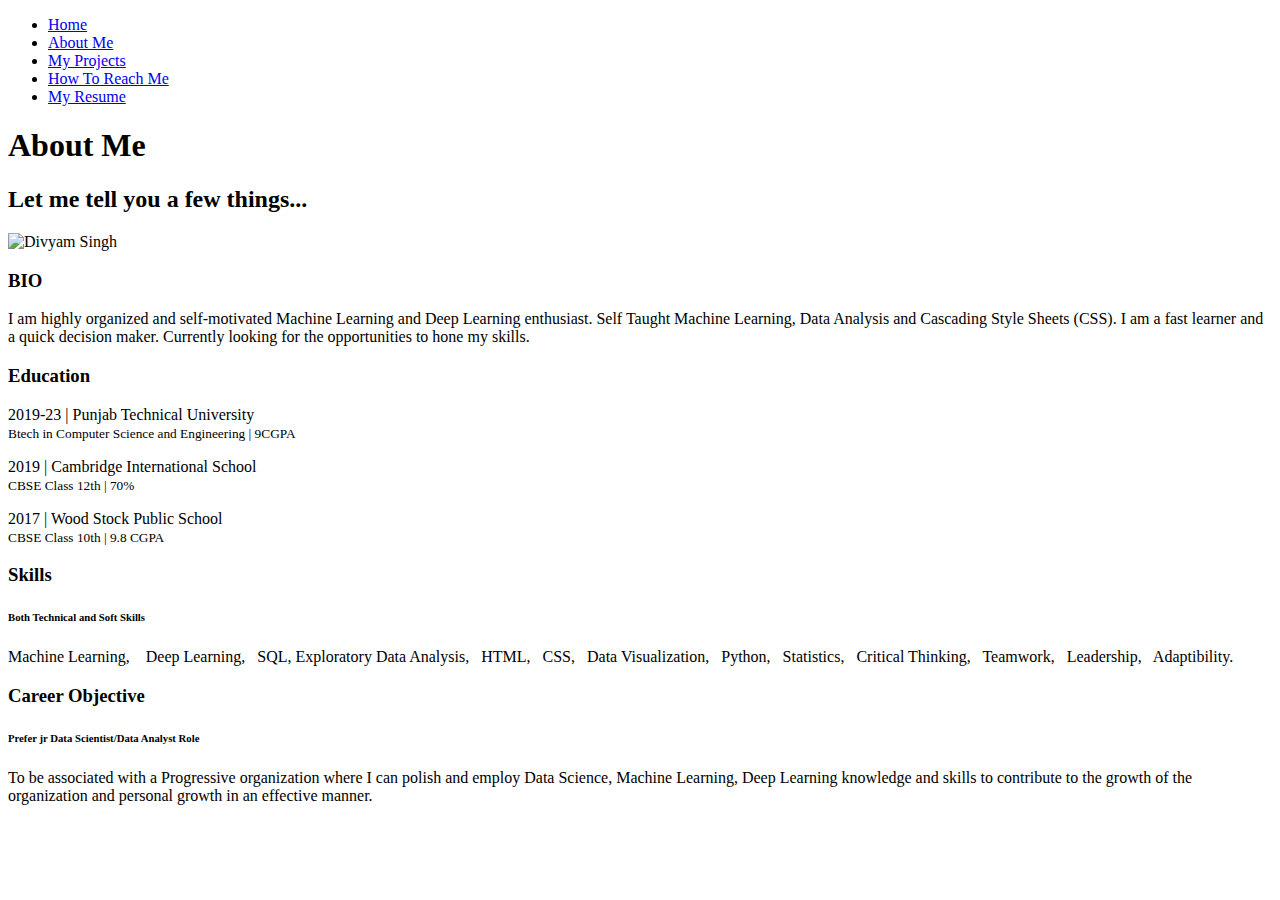
==== about.html @ bfa3bd5e "Update about.html" ====
<!DOCTYPE html>
<html lang="en">
  <head>
    <meta charset="UTF-8" />
    <meta name="viewport" content="width=device-width, initial-scale=1.0" />
    <meta http-equiv="X-UA-Compatible" content="ie=edge" />
    <link
      rel="stylesheet"
      href="https://use.fontawesome.com/releases/v5.2.0/css/all.css"
      integrity="sha384-hWVjflwFxL6sNzntih27bfxkr27PmbbK/iSvJ+a4+0owXq79v+lsFkW54bOGbiDQ"
      crossorigin="anonymous"
    />

    <link rel="stylesheet" href="css/main.css" />
    <title>About Me</title>
  </head>

  <body>
    <header>
      <div class="menu-btn">
        <div class="btn-line"></div>
        <div class="btn-line"></div>
        <div class="btn-line"></div>
      </div> 

      <nav class="menu">
        <div class="menu-branding">
          <div class="portrait"></div>
        </div>
        <ul class="menu-nav">
          <li class="nav-item">
            <a href="index.html" class="nav-link"> Home </a>
          </li>
          <li class="nav-item current">
            <a href="about.html" class="nav-link"> About Me </a>
          </li>
          <li class="nav-item">
            <a href="work.html" class="nav-link"> My Projects </a>
          </li>
          <li class="nav-item">
            <a href="contact.html" class="nav-link"> How To Reach Me </a>
          </li>
          <li class="nav-item">
            <a
              href="https://drive.google.com/file/d/13IR8SjLAOn6hX7vxLKABwBI1sU3oWrXE/view?usp=sharing"
              class="nav-link"
            >
              My Resume
            </a>
          </li>
        </ul>
      </nav>
    </header>

    <main id="about">
      <h1 class="lg-heading unselectable">
        About
        <span class="text-secondary" unselectable>Me</span>
      </h1>
      <h2 class="sm-heading unselectable">Let me tell you a few things...</h2>
      <div class="about-info">
        <img
          src="img/portrait.jpeg"
          alt="Divyam Singh"
          class="bio-image unselectable"
          style="height: 250px; width: 250px"
        />

        <div class="bio">
          <h3 class="text-secondary unselectable">BIO</h3>
          <p class="unselectable">
            I am highly organized and self-motivated Machine Learning and Deep
            Learning enthusiast. Self Taught Machine Learning, Data Analysis and
            Cascading Style Sheets (CSS). I am a fast learner and a quick
            decision maker. Currently looking for the opportunities to hone my
            skills.
          </p>
        </div>

        <div class="job job-1">
          <h3 class="unselectable">Education</h3>
          <!-- <h6>hello</h6> -->
          <p class="unselectable">
            2019-23 | Punjab Technical University<br />
            <span class="text-secondary" style="font-size: smaller"
              >Btech in Computer Science and Engineering | 9CGPA</span
            >
          </p>
          <p class="unselectable">
            2019 | Cambridge International School<br />
            <span class="text-secondary" style="font-size: smaller"
              >CBSE Class 12th | 70%</span
            >
          </p>
          <p class="unselectable">
            2017 | Wood Stock Public School<br />
            <span class="text-secondary" style="font-size: smaller"
              >CBSE Class 10th | 9.8 CGPA</span
            >
          </p>
        </div>

        <div class="job job-2">
          <h3 class="unselectable">Skills</h3>
          <h6 class="unselectable">Both Technical and Soft Skills</h6>
          <p class="unselectable">
            Machine Learning, &nbsp;&nbsp; Deep Learning, &nbsp; SQL,
            Exploratory Data Analysis, &nbsp; HTML, &nbsp; CSS, &nbsp; Data
            Visualization, &nbsp; Python, &nbsp; Statistics, &nbsp; Critical
            Thinking, &nbsp; Teamwork, &nbsp; Leadership, &nbsp; Adaptibility.
          </p>
        </div>

        <div class="job job-3">
          <h3 class="unselectable">Career Objective</h3>
          <h6 class="unselectable">
            Prefer jr Data Scientist/Data Analyst Role
          </h6>
          <p class="unselectable">
            To be associated with a Progressive organization where I can polish
            and employ Data Science, Machine Learning, Deep Learning knowledge
            and skills to contribute to the growth of the organization and
            personal growth in an effective manner.
          </p>
        </div>
      </div>
    </main>

    <!-- <footer id="main-footer">
      <a href="">=>click here to see Resume<=</a>
    </footer> -->

    <script src="js/main.js"></script>
  </body>
</html>
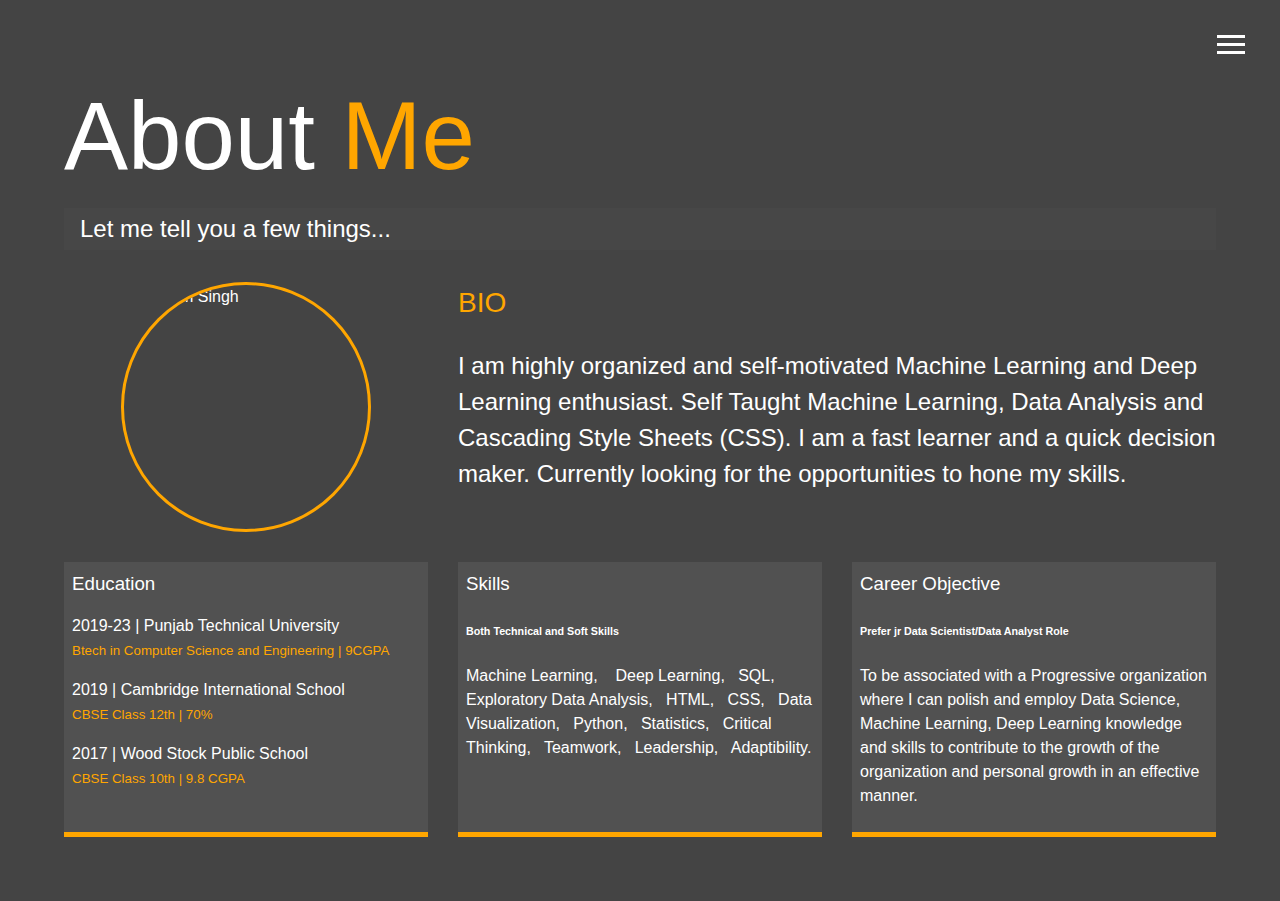
==== commit cd09ebc2: "Update about.html" ====
--- a/about.html
+++ b/about.html
@@ -42,7 +42,7 @@
           </li>
           <li class="nav-item">
             <a
-              href="https://drive.google.com/file/d/13IR8SjLAOn6hX7vxLKABwBI1sU3oWrXE/view?usp=sharing"
+              href="https://drive.google.com/file/d/1zKZqs4xi1KBM4Qd2FGTrkcIhmAORFqvu/view?usp=sharing"
               class="nav-link"
             >
               My Resume
--- a/css/main.css
+++ b/css/main.css
@@ -0,0 +1,386 @@
+.unselectable {
+  -webkit-touch-callout: none;
+  -webkit-user-select: none;
+  -khtml-user-select: none;
+  -moz-user-select: none;
+  -ms-user-select: none;
+  user-select: none;
+}
+
+.default {cursor: default;}
+
+.image {
+  height: 160px;
+  width: 200px;
+}
+
+
+.menu-btn {
+  position: absolute;
+  z-index: 3;
+  right: 35px;
+  top: 35px;
+  cursor: pointer;
+  transition: all 0.5s ease-out;
+}
+.menu-btn .btn-line {
+  width: 28px;
+  height: 3px;
+  margin: 0 0 5px 0;
+  background: #fff;
+  transition: all 0.5s ease-out;
+}
+.menu-btn.close {
+  transform: rotate(180deg);
+}
+.menu-btn.close .btn-line:nth-child(1) {
+  transform: rotate(45deg) translate(5px, 5px);
+}
+.menu-btn.close .btn-line:nth-child(2) {
+  opacity: 0;
+}
+.menu-btn.close .btn-line:nth-child(3) {
+  transform: rotate(-45deg) translate(7px, -6px);
+}
+
+.menu {
+  position: fixed;
+  top: 0;
+  width: 100%;
+  opacity: 0.9;
+  visibility: hidden;
+}
+.menu.show {
+  visibility: visible;
+}
+.menu-branding,
+.menu-nav {
+  display: flex;
+  flex-flow: column wrap;
+  align-items: center;
+  justify-content: center;
+  float: left;
+  width: 50%;
+  height: 100vh;
+  overflow: hidden;
+}
+.menu-nav {
+  margin: 0;
+  padding: 0;
+  background: #373737;
+  list-style: none;
+  transform: translate3d(0, -100%, 0);
+  transition: all 0.5s ease-out;
+}
+.menu-nav.show {
+  transform: translate3d(0, 0, 0);
+}
+.menu-branding {
+  background: #444;
+  transform: translate3d(0, 100%, 0);
+  transition: all 0.5s ease-out;
+}
+.menu-branding.show {
+  transform: translate3d(0, 0, 0);
+}
+.menu-branding .portrait {
+  width: 250px;
+  height: 250px;
+  background: url("../img/portrait_small.jpg");
+  border-radius: 50%;
+  border: solid 3px #ffa600;
+}
+.menu .nav-item {
+  transform: translate3d(600px, 0, 0);
+  transition: all 0.5s ease-out;
+}
+.menu .nav-item.show {
+  transform: translate3d(0, 0, 0);
+}
+.menu .nav-item.current > a {
+  color: #ffa600;
+}
+.menu .nav-link {
+  display: inline-block;
+  position: relative;
+  font-size: 40px;
+  text-transform: uppercase;
+  padding: 1rem 0;
+  font-weight: 300;
+  color: #fff;
+  text-decoration: none;
+  transition: all 0.5s ease-out;
+}
+.menu .nav-link:hover {
+  color: chartreuse;
+  transform: scale(1.25);
+}
+
+.nav-item:nth-child(1) {
+  transition-delay: 0.1s;
+}
+
+.nav-item:nth-child(2) {
+  transition-delay: 0.2s;
+}
+
+.nav-item:nth-child(3) {
+  transition-delay: 0.3s;
+}
+
+.nav-item:nth-child(4) {
+  transition-delay: 0.4s;
+}
+.nav-item:nth-child(5) {
+  transition-delay: 0.5s;
+}
+
+* {
+  box-sizing: border-box;
+}
+
+body {
+  background: #444;
+  color: #fff;
+  height: 100%;
+  margin: 0;
+  font-family: "Segoe UI", Tahoma, Geneva, Verdana, sans-serif;
+  line-height: 1.5;
+}
+body#bg-img {
+  background: url(../img/background.jpg);
+  background: rgba(68, 68, 68, 0.9), url(../img/background.jpg);
+  background-attachment: fixed;
+  background-size: cover;
+}
+
+h1,
+h2,
+h3 {
+  margin: 0;
+  font-weight: 400;
+}
+h1.lg-heading,
+h2.lg-heading,
+h3.lg-heading {
+  font-size: 6rem;
+}
+h1.sm-heading,
+h2.sm-heading,
+h3.sm-heading {
+  margin-bottom: 2rem;
+  padding: 0.2rem 1rem;
+  background: rgba(73, 73, 73, 0.5);
+}
+
+a {
+  color: #fff;
+  text-decoration: none;
+}
+
+header {
+  position: fixed;
+  z-index: 2;
+  width: 100%;
+}
+
+.text-secondary {
+  color: #ffa600;
+}
+
+main {
+  padding: 4rem;
+  min-height: calc(100vh - 60px);
+}
+main .icons {
+  margin-top: 1rem;
+}
+main .icons a {
+  padding: 0.4rem;
+}
+main .icons a:hover {
+  color: #ffa600;
+  transition: all 0.5s ease-out;
+}
+main#home {
+  overflow: hidden;
+}
+main#home h1 {
+  margin-top: 20vh;
+}
+
+.about-info {
+  display: grid;
+  grid-gap: 30px;
+  grid-template-areas: "bioimage bio bio" "job1 job2 job3";
+  grid-template-columns: repeat(3, 1fr);
+}
+.about-info .bio-image {
+  grid-area: bioimage;
+  margin: auto;
+  border-radius: 50%;
+  border: #ffa600 3px solid;
+}
+.about-info .bio {
+  grid-area: bio;
+  font-size: 1.5rem;
+}
+.about-info .job-1 {
+  grid-area: job1;
+}
+.about-info .job-2 {
+  grid-area: job2;
+}
+.about-info .job-3 {
+  grid-area: job3;
+}
+.about-info .job {
+  background: #515151;
+  padding: 0.5rem;
+  border-bottom: #ffa600 5px solid;
+}
+
+.projects {
+  display: grid;
+  grid-gap: 0.7rem;
+  grid-template-columns: repeat(3, 1fr);
+}
+.projects img {
+  width: 100%;
+  border: 3px #fff solid;
+}
+.projects img:hover {
+  opacity: 0.5;
+  border-color: #ffa600;
+  transition: all 0.5s ease-out;
+}
+
+.boxes {
+  display: flex;
+  flex-wrap: wrap;
+  justify-content: space-evenly;
+  align-items: center;
+  margin-top: 1rem;
+}
+.boxes div {
+  font-size: 2rem;
+  border: 3px #fff solid;
+  padding: 1.5rem 2.5rem;
+  margin-bottom: 3rem;
+  transition: all 0.5s ease-out;
+}
+.boxes div:hover {
+  padding: 0.5rem 1.5rem;
+  background: #ffa600;
+  color: #000;
+}
+.boxes div:hover span {
+  color: #000;
+}
+
+.btn,
+.btn-dark,
+.btn-light {
+  display: block;
+  padding: 0.5rem 1rem;
+  border: 0;
+  margin-bottom: 0.3rem;
+}
+.btn:hover,
+.btn-dark:hover,
+.btn-light:hover {
+  background: #ffa600;
+  color: #000;
+}
+
+.btn-dark {
+  background: black;
+  color: #fff;
+}
+
+.btn-light {
+  background: #c4c4c4;
+  color: #333;
+}
+
+#main-footer {
+  text-align: center;
+  padding: 1rem;
+  background: #2b2b2b;
+  color: #fff;
+  font-size: medium;
+  height: 60px;
+}
+
+@media screen and (min-width: 1171px) {
+  .projects {
+    grid-template-columns: repeat(4, 1fr);
+  }
+}
+
+@media screen and (min-width: 769px) and (max-width: 1170px) {
+  .projects {
+    grid-template-columns: repeat(3, 1fr);
+  }
+}
+
+@media screen and (max-width: 768px) {
+  main {
+    align-items: center;
+    text-align: center;
+  }
+  main .lg-heading {
+    line-height: 1;
+    margin-bottom: 1rem;
+  }
+  ul.menu-nav,
+  div.menu-branding {
+    float: none;
+    width: 100%;
+    min-height: 0;
+  }
+  ul.menu-nav.show,
+  div.menu-branding.show {
+    transform: translate3d(0, 0, 0);
+  }
+  .menu-nav {
+    height: 75vh;
+    transform: translate3d(-100%, 0, 0);
+    font-size: 24px;
+  }
+  .menu-branding {
+    height: 25vh;
+    transform: translate3d(100%, 0, 0);
+  }
+  .menu-branding .portrait {
+    background: url("../img/portrait_150.jpg");
+    width: 150px;
+    height: 150px;
+  }
+  .about-info {
+    grid-template-areas: "bioimage" "bio" "job1" "job2" "job3";
+    grid-template-columns: 1fr;
+  }
+  .projects {
+    grid-template-columns: repeat(2, 1fr);
+  }
+}
+
+@media screen and (max-width: 500px) {
+  main {
+    padding: 2rem;
+  }
+  main #home h1 {
+    margin-top: 10vh;
+  }
+  main .lg-heading {
+    margin-top: 1rem;
+    font-size: 5rem;
+  }
+  .projects {
+    grid-template-columns: 1fr;
+  }
+  .boxes div {
+    font-size: 1rem;
+  }
+}
